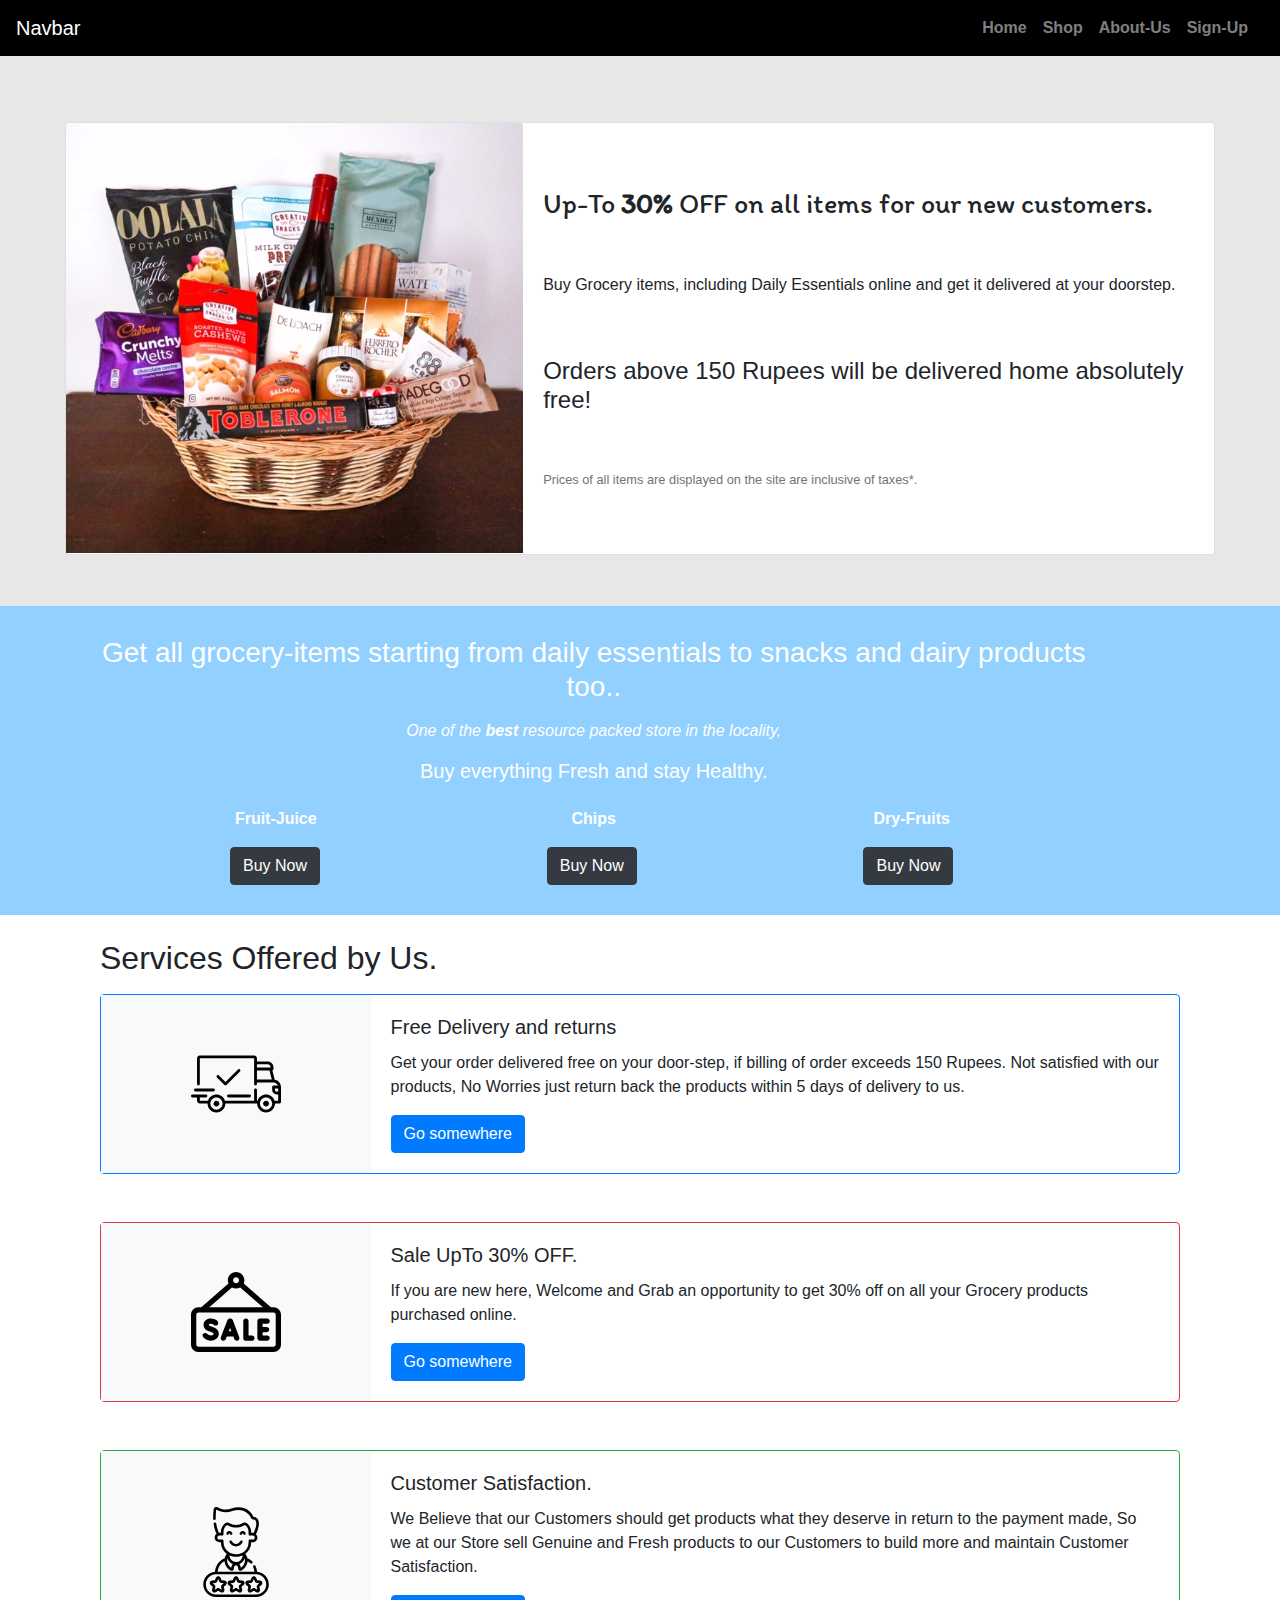
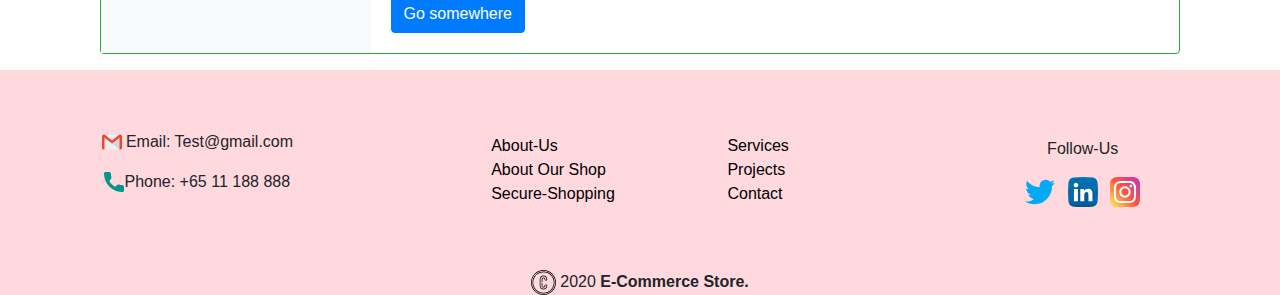
==== index.html @ 3bb15966 "Add files via upload" ====
<!DOCTYPE html>
<html lang="en">
<head>
    <meta charset="UTF-8">
    <meta name="viewport" content="width=device-width, initial-scale=1.0">

    
    <link rel="stylesheet" href="https://stackpath.bootstrapcdn.com/bootstrap/4.5.2/css/bootstrap.min.css" integrity="sha384-JcKb8q3iqJ61gNV9KGb8thSsNjpSL0n8PARn9HuZOnIxN0hoP+VmmDGMN5t9UJ0Z" crossorigin="anonymous">
    <link rel="stylesheet" href="/css/index.css">
    <script src="https://code.jquery.com/jquery-3.5.1.slim.min.js" integrity="sha384-DfXdz2htPH0lsSSs5nCTpuj/zy4C+OGpamoFVy38MVBnE+IbbVYUew+OrCXaRkfj" crossorigin="anonymous"></script>
    <script src="https://cdn.jsdelivr.net/npm/popper.js@1.16.1/dist/umd/popper.min.js" integrity="sha384-9/reFTGAW83EW2RDu2S0VKaIzap3H66lZH81PoYlFhbGU+6BZp6G7niu735Sk7lN" crossorigin="anonymous"></script>
    <script src="https://stackpath.bootstrapcdn.com/bootstrap/4.5.2/js/bootstrap.min.js" integrity="sha384-B4gt1jrGC7Jh4AgTPSdUtOBvfO8shuf57BaghqFfPlYxofvL8/KUEfYiJOMMV+rV" crossorigin="anonymous"></script>
    <link href="https://fonts.googleapis.com/css2?family=Acme&family=Itim&display=swap" rel="stylesheet">
    <title>Home-Page</title>
</head>
<body>
      
        <nav class="navbar navbar-dark sticky-top " style="background-color:  black;">
          
            <a class="navbar-brand" href="/index.html">Navbar</a>
          
            <div class=" d-inline-flex font-weight-bold ">
              <ul class=" d-flex flex-row navbar-nav ">
                <li class="nav-item mr-3 text-dark">
                  <a class="nav-link" href="#">Home</a>
                </li>
                <li class="nav-item mr-3 text-dark">
                  <a class="nav-link" href="#">Shop</a>
                </li>
                <li class="nav-item mr-3 text-dark">
                  <a class="nav-link" href="/aboutus.html">About-Us</a>
                </li>
                <li class="nav-item mr-3 text-dark">
                    <a class="nav-link" href="/signup.html">Sign-Up</a>
                  </li>
                
              </ul>
            
        </nav>
        <div class=" custom">
          
            <div class="card mb-3 dimen">
                <div class="img">
                    <img class="card-img-top" src="/images/Basket.jpeg"  alt="Card image cap">
                </div>
                <div class="card-body">
                  
                  <h3 style="font-family: 'Itim', sans-serif;">Up-To <strong>30%</strong> OFF on all items for our new customers.</h3>
                  <p class="card-text">Buy Grocery items, including Daily Essentials online and get it delivered at your doorstep.</p>
                  <h4 >Orders above 150 Rupees will be delivered home absolutely free!</h4>
                  <p class="card-text "><small class="text-muted">Prices of all items are displayed on the site are inclusive of taxes*.</small></p>
                </div>
            </div>
          </div>
              <!-- <div class="card mb-3 dimen">
                <div class="img">
                    <img class="card-img-top" src="/grocery.jpg"  alt="Card image cap">
                </div>
                <div class="card-body">
                  <h5 class="card-title">Card title</h5>
                  <p class="card-text">This is a wider card with supporting text below as a natural lead-in to additional content. This content is a little bit longer.</p>
                  <p class="card-text"><small class="text-muted">Last updated 3 mins ago</small></p>
                </div>
              </div> -->
        </div>

        <div class="mainBox" >
          <div class="container ">
            
            <div class="text-white textContent col-md-11  pt-0">
              <h3>Get all grocery-items starting from daily essentials to snacks and dairy products too..</h3>
              
              <p class="pt-2">
                <i>One of the <strong>best</strong> resource packed store in the locality,</i>
              </p>
              
              <h5>Buy everything Fresh and stay Healthy.</h5>
             

              <div class="row pt-3">
                <span class="col-3"><strong>Fruit-Juice</strong></span>
                <span class="col-3"><strong>Chips</strong></span>
                <span class="col-3"><strong>Dry-Fruits</strong></span>
              </div>
              <div class="row pt-3 pr-1">
                <span class="col-3"><button class="btn btn-dark">Buy Now</button></span>
                <span class="col-3"><button class="btn btn-dark">Buy Now</button></span>
                <span class="col-3"><button class="btn btn-dark">Buy Now</button></span>
              </div>
              
            </div>
            
            <!-- <div class="col-md-7 sizing">
              <div id="carouselExampleControls" class="carousel slide" data-ride="carousel">
                <div class="carousel-inner">
                  <div class="carousel-item active Item">
                    <img class="d-block w-70" src="/chips.jpg" alt="First slide">
                  
                  </div>
                  <div class="carousel-item Item">
                    <img class="d-block w-70" src="/Tropicana.jpg"  alt="Second slide">
                    
                  </div>
                  <div class="carousel-item Item">
                    <img class="d-block w-70" src="/Dryfruits.jpg"  alt="Second slide">
                    
                  </div>
                </div>
                <a class="carousel-control-prev" href="#carouselExampleControls" role="button" data-slide="prev">
                  <span class="carousel-control-prev-icon" aria-hidden="true"></span>
                  <span class="sr-only">Previous</span>
                </a>
                <a class="carousel-control-next" href="#carouselExampleControls" role="button" data-slide="next">
                  <span class="carousel-control-next-icon" aria-hidden="true"></span>
                  <span class="sr-only">Next</span>
                </a>
              </div>
            </div> -->
            
          </div>
        </div>
        <div class="features">
          <div class="container pt-4">
            <div class="col-md-12">
            <h2>Services Offered by Us.</h2>
              <div class="card cardContent card border border-primary mt-3 mb-5">
                <div class="col-md-3 bg-light d-flex justify-content-center border-primary"><img src="/Svg/truck.svg" width="90px"/></div>
                <div class="card-body">
                  <h5 class="card-title">Free Delivery and returns</h5>
                  <p class="card-text">Get your order delivered free on your door-step, if billing of order exceeds 150 Rupees.
                  Not satisfied with our products, No Worries just return back the products within 5 days of delivery to us. </p>
                  <a href="#" class="btn btn-primary">Go somewhere</a>
                </div>
              </div>
              <div class="card cardContent card border border-danger mb-5">
                <div class="col-md-3 bg-light d-flex justify-content-center border-primary"><img src="/Svg/sale.svg" width="90px"/></div>
                <div class="card-body">
                  <h5 class="card-title">Sale UpTo 30% OFF.</h5>
                  <p class="card-text">If you are new here, Welcome and Grab an opportunity to get 30% off on all your Grocery products purchased online.</p>
                  <a href="#" class="btn btn-primary">Go somewhere</a>
                </div>
              </div>
              <div class="card cardContent card border border-success mb-3">
                <div class="col-md-3 bg-light d-flex justify-content-center border-primary"><img src="/Svg/satisfaction.svg" width="90px"/></div>
                <div class="card-body">
                  <h5 class="card-title">Customer Satisfaction.</h5>
                  <p class="card-text">We Believe that our Customers should get products what they deserve in return to the payment made,
                     So we at our Store sell Genuine and Fresh products to our Customers to build more and maintain Customer Satisfaction.</p>
                  <a href="#" class="btn btn-primary">Go somewhere</a>
                </div>
              </div>
              </div>
          </div>

        </div>
        <!-- Footer-Starts -->
        <div class="footer container-fluid">
          
          <div class="details col-md-3 ">
              <p ><img src="/Svg/gmail.svg"/> Email: Test@gmail.com </p>
              
              <p> <img src="/Svg/phone.svg"/>Phone: +65 11 188 888</p>
              
          </div>
          
            
              
              <div class="shop col-md-5 ">
                
                <div >

                  <a href="#"> About-Us</a>
                  <br/>
                  <a href="#">About Our Shop</a>
                  <br/>
                  <a href="#">Secure-Shopping</a>
                </div>
                
            
                <div class="ml-3">
                  <a href="#"> Services</a>
                  <br/>
                  <a href="#">Projects</a>
                  <br/>
                  <a href="#">Contact</a>
                </div>
              </div>
              <div class="follow col-md-3">
                <p>Follow-Us</p>
                <div class="icons">
                  <img src="/Svg/twitter (1).svg" class="mr-2"/>
                  <img src="/Svg/linkedin.svg" class="mr-2"/>
                  <img src="/Svg/instagram-sketched.svg"/>
                </div>
              </div>
          
         
        </div>
          <div class="container-fluid mr-0 ml-0 pl-0 pr-0">
            <div class="col-md-12 cpyRight">
              <img class="copy mr-1" src="/Svg/copyright.svg"/>
              <span>2020<strong> E-Commerce Store.</strong></span>
          </div>
        </div>
        <script src="/carousel.js"></script>
</body>
</html>
---- css/index.css ----
.effect{
    opacity: 0.5;
    
}
.custom{
    padding-top: 30px;
    
     height: 550px;
    background-color: #E7E7E7;
     display: flex;
    flex-direction: row;
    justify-content: space-around;
    align-items: center;
    
}

.effect:hover{
    
    opacity: 1;
    transition:all 0.3s ease-in-out;
    
}
.img img{
    height:430px;
    width:auto;
    
    
}
.dimen .card-body{
    height:433px;
    display: flex;
    flex-direction: column;
    justify-content: space-evenly;
    align-items: flex-start;
}
.dimen{
     display:flex;
    flex-direction: row;
    justify-content: space-evenly;
    align-items: flex-start;
     
    width:1150px;
    height:433px;
    
}
.sizing{
    margin-bottom: 25px;
    
}
.Item{
    
   height:500px;
    
    
}

.mainBox{
    display: flex;
    flex-direction: row;
    align-items: center;
    justify-content: space-between;
    text-align: center;
    padding: 30px;
    background-color:#91D0FF;
}
/* .container{
    display: flex;
    flex-direction: row;
    justify-content: flex-end;
    
    padding-top: 45px;
} */
.textContent{
    display: flex;
    flex-direction: column;
  
    
    text-align: center;
    padding-top: 20px;
}
.textContent .row{
    
    display: flex;
    justify-content: space-evenly;
}
.footer{
    display: flex;
    /* flex-direction: row; */
    justify-content: space-evenly;
    align-items: center;
    height:200px;
    background-color: #FFD9DE;
}
.details{
  
    height:150px;
    align-items: center;
    justify-content: center;
    display: flex;
    flex-direction: column;
    
}

.details img{
    width:20px;
}
.shop a{
    color:black
}
.shop{
    
    
    display: flex;
    align-items: center;
    justify-content: space-evenly;
}
.follow img{
    width: 30px;
}
.follow{
    /* width:450px; */
    
    display: flex;
    flex-direction: column;
   align-items: center;
   justify-content: space-between;
  
   
    
}
.icons{
    padding-bottom: 40px;
    justify-content: space-evenly;
}

.follow p{
    padding-top: 45px;
    
}
.cardContent{
    display: flex;
    flex-direction: row;
    justify-content: space-between;
    
}
.copy{
    width: 25px;
    
}
.cpyRight{
    display: flex;
    justify-content: center;
    align-items: center;
    background-color: #FFD9DE;
}
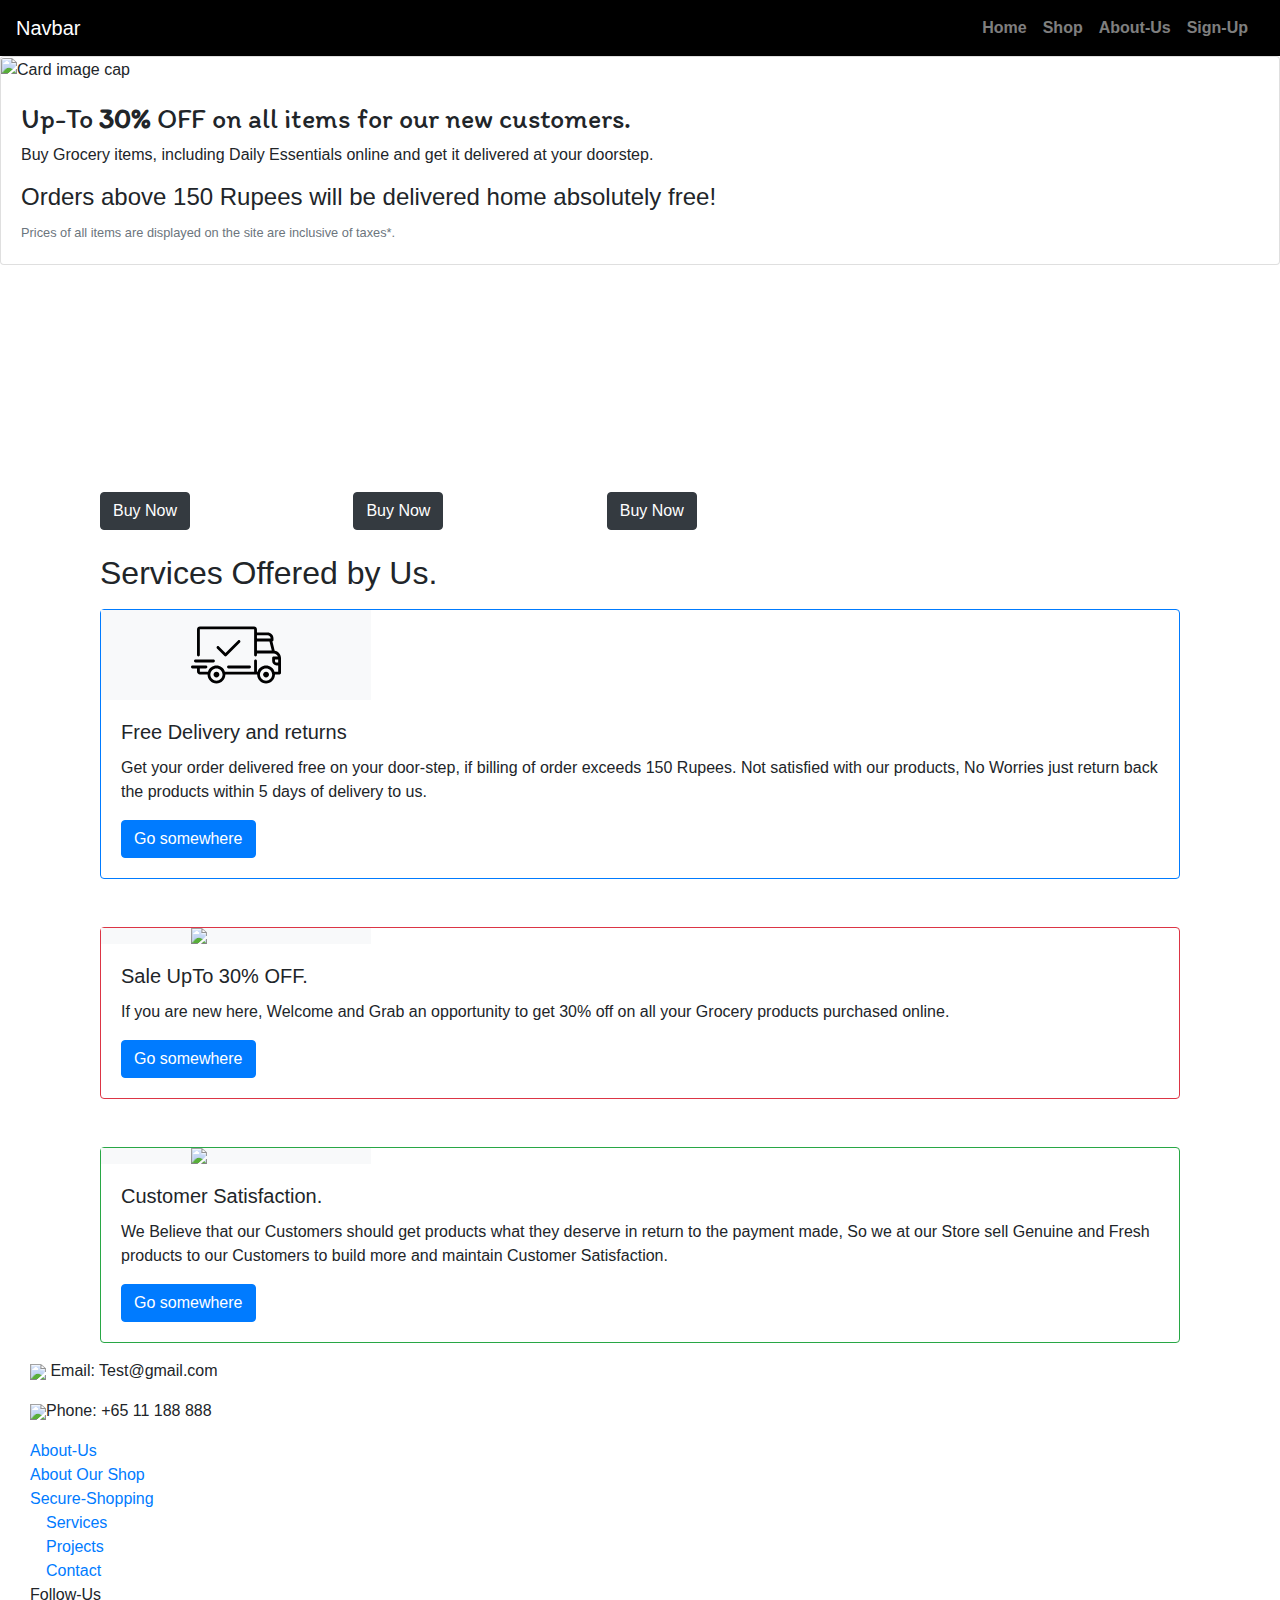
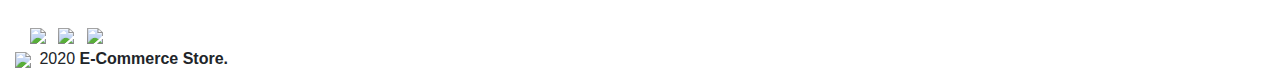
==== commit 419654b5: "Update index.html" ====
--- a/index.html
+++ b/index.html
@@ -6,7 +6,7 @@
 
     
     <link rel="stylesheet" href="https://stackpath.bootstrapcdn.com/bootstrap/4.5.2/css/bootstrap.min.css" integrity="sha384-JcKb8q3iqJ61gNV9KGb8thSsNjpSL0n8PARn9HuZOnIxN0hoP+VmmDGMN5t9UJ0Z" crossorigin="anonymous">
-    <link rel="stylesheet" href="/css/index.css">
+    <link rel="stylesheet" href="/WDL-Project/css/index.css">
     <script src="https://code.jquery.com/jquery-3.5.1.slim.min.js" integrity="sha384-DfXdz2htPH0lsSSs5nCTpuj/zy4C+OGpamoFVy38MVBnE+IbbVYUew+OrCXaRkfj" crossorigin="anonymous"></script>
     <script src="https://cdn.jsdelivr.net/npm/popper.js@1.16.1/dist/umd/popper.min.js" integrity="sha384-9/reFTGAW83EW2RDu2S0VKaIzap3H66lZH81PoYlFhbGU+6BZp6G7niu735Sk7lN" crossorigin="anonymous"></script>
     <script src="https://stackpath.bootstrapcdn.com/bootstrap/4.5.2/js/bootstrap.min.js" integrity="sha384-B4gt1jrGC7Jh4AgTPSdUtOBvfO8shuf57BaghqFfPlYxofvL8/KUEfYiJOMMV+rV" crossorigin="anonymous"></script>
@@ -17,7 +17,7 @@
       
         <nav class="navbar navbar-dark sticky-top " style="background-color:  black;">
           
-            <a class="navbar-brand" href="/index.html">Navbar</a>
+            <a class="navbar-brand" href="/WDL-Project/index.html">Navbar</a>
           
             <div class=" d-inline-flex font-weight-bold ">
               <ul class=" d-flex flex-row navbar-nav ">
@@ -28,10 +28,10 @@
                   <a class="nav-link" href="#">Shop</a>
                 </li>
                 <li class="nav-item mr-3 text-dark">
-                  <a class="nav-link" href="/aboutus.html">About-Us</a>
+                  <a class="nav-link" href="/WDL-Project/aboutus.html">About-Us</a>
                 </li>
                 <li class="nav-item mr-3 text-dark">
-                    <a class="nav-link" href="/signup.html">Sign-Up</a>
+                    <a class="nav-link" href="/WDL-Project/signup.html">Sign-Up</a>
                   </li>
                 
               </ul>
@@ -41,7 +41,7 @@
           
             <div class="card mb-3 dimen">
                 <div class="img">
-                    <img class="card-img-top" src="/images/Basket.jpeg"  alt="Card image cap">
+                    <img class="card-img-top" src="/WDL-Project/images/Basket.jpeg"  alt="Card image cap">
                 </div>
                 <div class="card-body">
                   
@@ -133,7 +133,7 @@
                 </div>
               </div>
               <div class="card cardContent card border border-danger mb-5">
-                <div class="col-md-3 bg-light d-flex justify-content-center border-primary"><img src="/Svg/sale.svg" width="90px"/></div>
+                <div class="col-md-3 bg-light d-flex justify-content-center border-primary"><img src="/WDL-Project/Svg/sale.svg" width="90px"/></div>
                 <div class="card-body">
                   <h5 class="card-title">Sale UpTo 30% OFF.</h5>
                   <p class="card-text">If you are new here, Welcome and Grab an opportunity to get 30% off on all your Grocery products purchased online.</p>
@@ -141,7 +141,7 @@
                 </div>
               </div>
               <div class="card cardContent card border border-success mb-3">
-                <div class="col-md-3 bg-light d-flex justify-content-center border-primary"><img src="/Svg/satisfaction.svg" width="90px"/></div>
+                <div class="col-md-3 bg-light d-flex justify-content-center border-primary"><img src="/WDL-Project/Svg/satisfaction.svg" width="90px"/></div>
                 <div class="card-body">
                   <h5 class="card-title">Customer Satisfaction.</h5>
                   <p class="card-text">We Believe that our Customers should get products what they deserve in return to the payment made,
@@ -157,9 +157,9 @@
         <div class="footer container-fluid">
           
           <div class="details col-md-3 ">
-              <p ><img src="/Svg/gmail.svg"/> Email: Test@gmail.com </p>
-              
-              <p> <img src="/Svg/phone.svg"/>Phone: +65 11 188 888</p>
+              <p ><img src="/WDL-Project/Svg/gmail.svg"/> Email: Test@gmail.com </p>
+              
+              <p> <img src="/WDL-Project/Svg/phone.svg"/>Phone: +65 11 188 888</p>
               
           </div>
           
@@ -188,9 +188,9 @@
               <div class="follow col-md-3">
                 <p>Follow-Us</p>
                 <div class="icons">
-                  <img src="/Svg/twitter (1).svg" class="mr-2"/>
-                  <img src="/Svg/linkedin.svg" class="mr-2"/>
-                  <img src="/Svg/instagram-sketched.svg"/>
+                  <img src="/WDL-Project/Svg/twitter (1).svg" class="mr-2"/>
+                  <img src="/WDL-Project/Svg/linkedin.svg" class="mr-2"/>
+                  <img src="/WDL-Project/Svg/instagram-sketched.svg"/>
                 </div>
               </div>
           
@@ -198,10 +198,10 @@
         </div>
           <div class="container-fluid mr-0 ml-0 pl-0 pr-0">
             <div class="col-md-12 cpyRight">
-              <img class="copy mr-1" src="/Svg/copyright.svg"/>
+              <img class="copy mr-1" src="/WDL-Project/Svg/copyright.svg"/>
               <span>2020<strong> E-Commerce Store.</strong></span>
           </div>
         </div>
-        <script src="/carousel.js"></script>
+        <script src="/WDL-Project/carousel.js"></script>
 </body>
-</html>+</html>
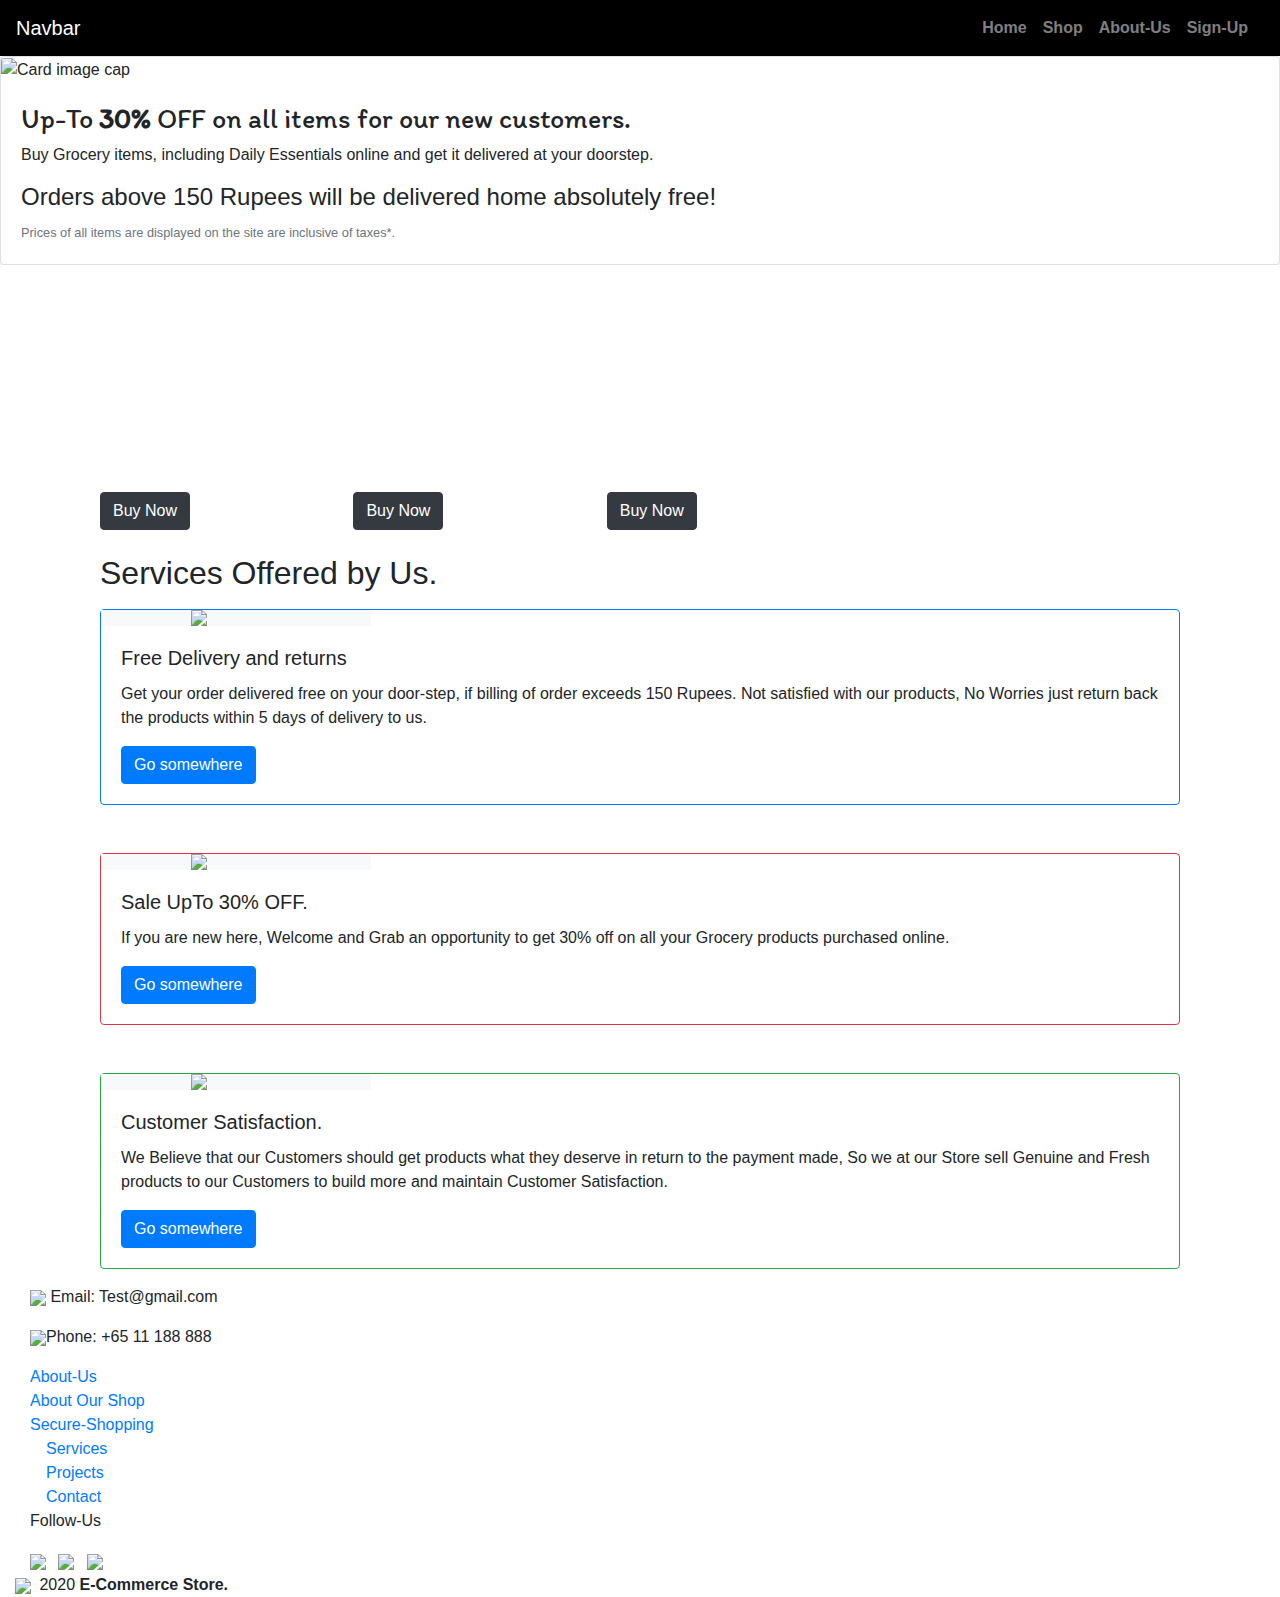
==== commit e4168cc1: "Update index.html" ====
--- a/index.html
+++ b/index.html
@@ -124,7 +124,7 @@
             <div class="col-md-12">
             <h2>Services Offered by Us.</h2>
               <div class="card cardContent card border border-primary mt-3 mb-5">
-                <div class="col-md-3 bg-light d-flex justify-content-center border-primary"><img src="/Svg/truck.svg" width="90px"/></div>
+                <div class="col-md-3 bg-light d-flex justify-content-center border-primary"><img src="/WDL-Project/Svg/truck.svg" width="90px"/></div>
                 <div class="card-body">
                   <h5 class="card-title">Free Delivery and returns</h5>
                   <p class="card-text">Get your order delivered free on your door-step, if billing of order exceeds 150 Rupees.
